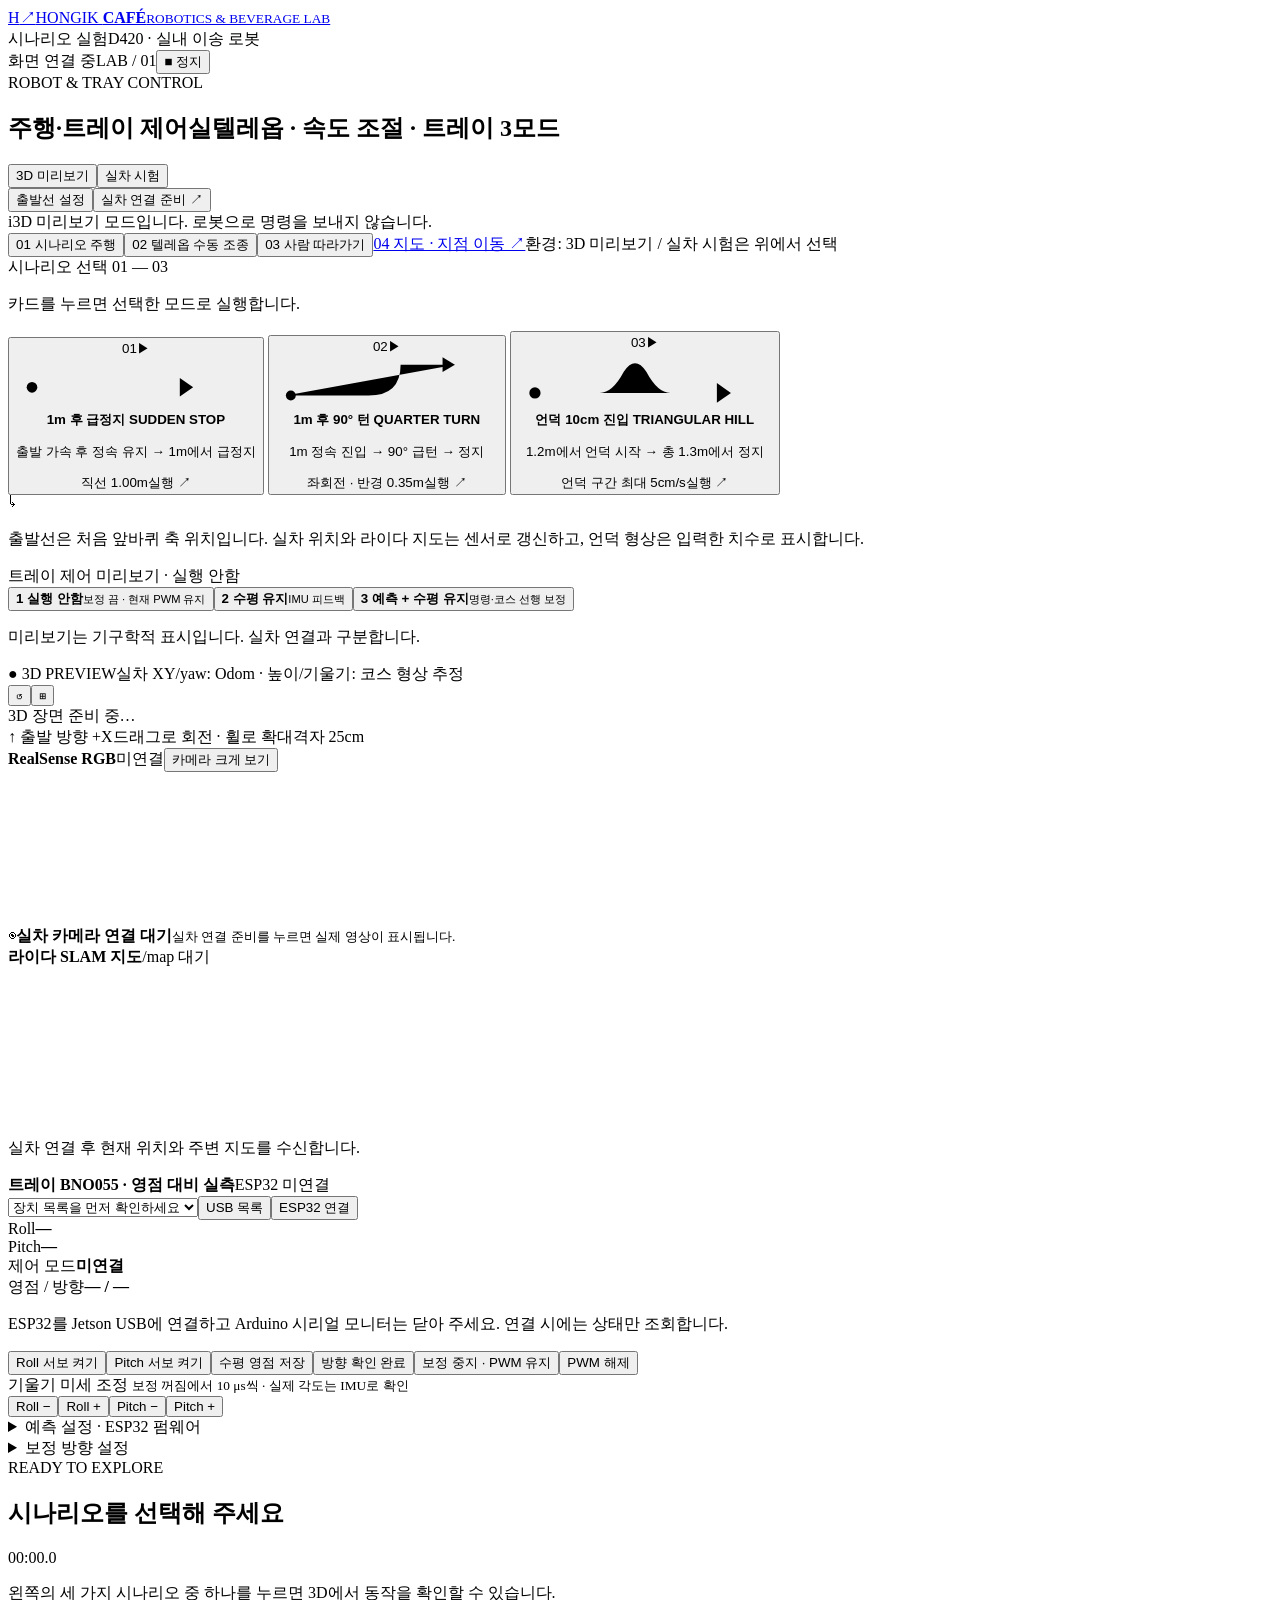
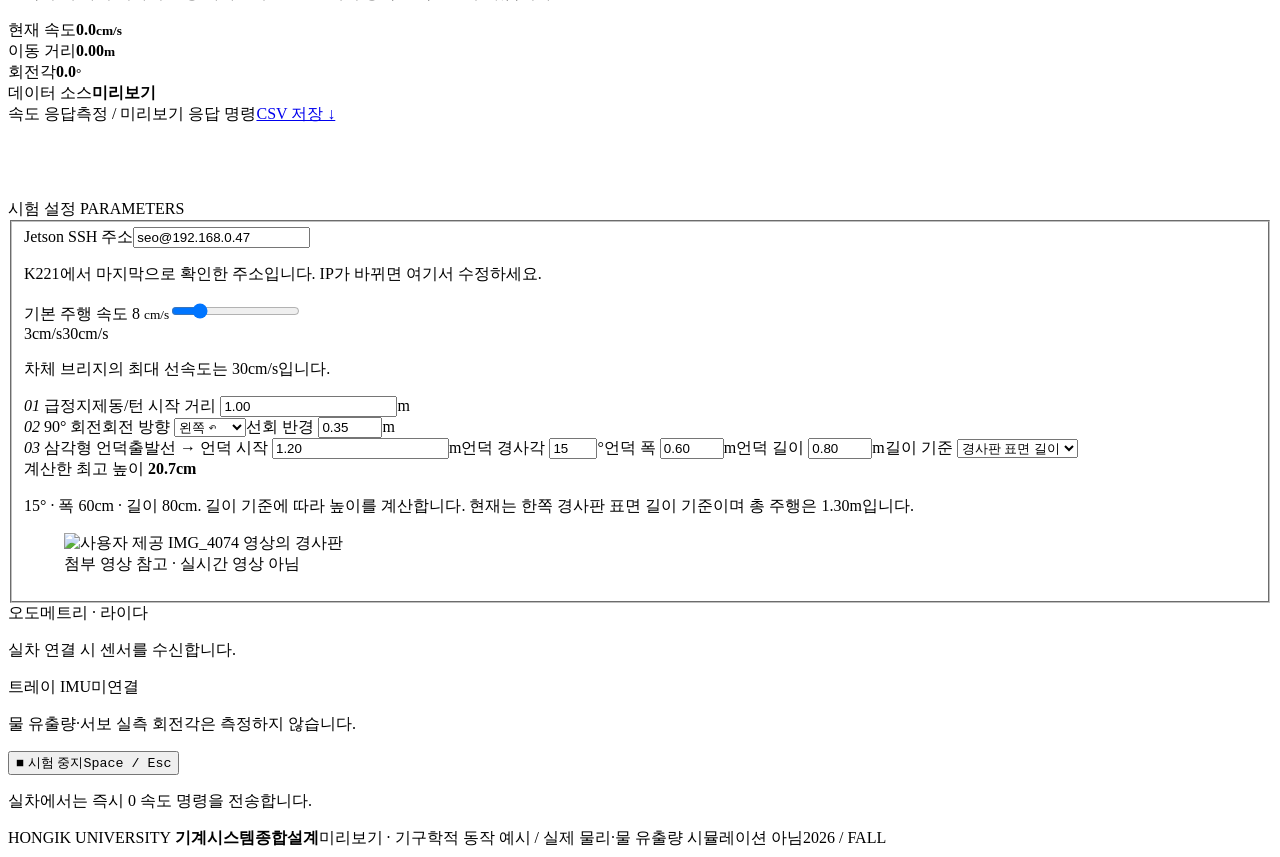
==== scenario_lab/web/index.html @ 2de27329 "Add L-route test with midpoint abrupt stop and verified restart Default to 12 cm/s with a 20 cm/s ro" ====
<!doctype html>
<html lang="ko">
<head>
  <meta charset="utf-8"><meta name="viewport" content="width=device-width, initial-scale=1">
  <title>HONGIK CAFÉ · 주행·트레이 제어실</title>
  <link rel="icon" href="/static/icon.svg" type="image/svg+xml">
  <link rel="stylesheet" href="/static/style.css">
  <script type="importmap">{"imports":{"three":"/static/vendor/three.module.js","three/addons/controls/OrbitControls.js":"/static/vendor/OrbitControls.js","three/addons/loaders/STLLoader.js":"/static/vendor/STLLoader.js"}}</script>
</head>
<body>
<header class="topbar">
  <a class="brand" href="/" aria-label="HONGIK CAFÉ 홈"><span class="brand-mark">H<span>↗</span></span><span>HONGIK <b>CAFÉ</b><small>ROBOTICS & BEVERAGE LAB</small></span></a>
  <div class="topnav"><span class="nav-active">시나리오 실험</span><span>D420 · 실내 이송 로봇</span></div>
  <div class="connection"><i id="link-dot"></i><span id="link-label">화면 연결 중</span><span class="version">LAB / 01</span><button id="quick-stop" class="quick-stop" aria-label="즉시 시험 중지">■ 정지</button></div>
</header>
<main>
  <section class="intro"><div><div class="eyebrow">ROBOT & TRAY CONTROL</div><h1>주행·트레이 제어실<span>텔레옵 · 속도 조절 · 트레이 3모드</span></h1></div>
    <div class="mode-controls"><div class="segmented" role="group" aria-label="실행 모드"><button id="preview-mode" class="selected" aria-pressed="true">3D 미리보기</button><button id="real-mode" aria-pressed="false">실차 시험</button></div><button id="reset-course" class="outline" title="정지한 현재 위치와 방향을 출발선으로 등록">출발선 설정</button><button id="connect" class="outline">실차 연결 준비 <span>↗</span></button></div>
  </section>
  <div id="notice" class="notice" role="status"><span class="notice-icon">i</span><span id="notice-text">3D 미리보기 모드입니다. 로봇으로 명령을 보내지 않습니다.</span></div>
  <div class="drive-switch" role="group" aria-label="주행 방식"><button data-drive="scenario" class="selected" aria-pressed="true">01 시나리오 주행</button><button data-drive="teleop" aria-pressed="false">02 텔레옵 수동 조종</button><button data-drive="follow" aria-pressed="false">03 사람 따라가기</button><a href="/navigation">04 지도 · 지점 이동 ↗</a><span>환경: 3D 미리보기 / 실차 시험은 위에서 선택</span></div>
  <div class="workspace">
    <aside class="scenario-panel" id="scenario-controls">
      <div class="section-title">시나리오 선택 <span>01 — 03</span></div>
      <p class="section-caption">카드를 누르면 선택한 모드로 실행합니다.</p>
      <button class="scenario-card active" data-run="brake" aria-label="급정지 시나리오 실행">
        <span class="card-top"><span class="card-number">01</span><span class="card-play">▶</span></span>
        <svg viewBox="0 0 180 38" class="route-icon" aria-hidden="true"><path d="M6 22H133"/><path d="M123 15l10 7-10 7"/><path class="stop-line" d="M151 7v30"/><circle cx="12" cy="22" r="4"/></svg>
        <strong>1m 후 급정지 <span>SUDDEN STOP</span></strong><p>출발 가속 후 정속 유지 → 1m에서 급정지</p><span class="card-meta"><span id="brake-summary">직선 1.00m</span><span>실행 ↗</span></span>
      </button>
      <button class="scenario-card" data-run="turn" aria-label="90도 회전 시나리오 실행">
        <span class="card-top"><span class="card-number">02</span><span class="card-play">▶</span></span>
        <svg viewBox="0 0 180 42" class="route-icon" aria-hidden="true"><path d="M8 32H75Q101 32 101 7H145"/><path d="M135 1l10 6-10 6"/><circle cx="12" cy="32" r="4"/></svg>
        <strong>1m 후 90° 턴 <span>QUARTER TURN</span></strong><p>1m 정속 진입 → 90° 급턴 → 정지</p><span class="card-meta"><span id="turn-summary">좌회전 · 반경 0.35m</span><span>실행 ↗</span></span>
      </button>
      <button class="scenario-card" data-run="bump" aria-label="언덕 10cm 진입 시나리오 실행">
        <span class="card-top"><span class="card-number">03</span><span class="card-play">▶</span></span>
        <svg viewBox="0 0 180 40" class="route-icon" aria-hidden="true"><path d="M8 29H58Q67 29 75 14Q83 2 91 14Q99 29 108 29H151"/><path d="M141 22l10 7-10 7"/><circle cx="12" cy="29" r="4"/></svg>
        <strong>언덕 10cm 진입 <span>TRIANGULAR HILL</span></strong><p>1.2m에서 언덕 시작 → 총 1.3m에서 정지</p><span class="card-meta"><span>언덕 구간 최대 5cm/s</span><span>실행 ↗</span></span>
      </button>
      <div class="sidebar-note"><span>↳</span><p>출발선은 처음 앞바퀴 축 위치입니다. 실차 위치와 라이다 지도는 센서로 갱신하고, 언덕 형상은 입력한 치수로 표시합니다.</p></div>
    </aside>
    <aside class="manual-panel" id="manual-controls" hidden>
      <div class="section-title">텔레옵 <span>WASD / ARROWS</span></div>
      <p class="section-caption">조종을 켠 뒤 키나 버튼을 누르고 있으세요.</p>
      <button id="teleop-arm" class="teleop-arm">수동 조종 켜기</button>
      <div class="teleop-pad" aria-label="누르는 동안 이동">
        <button data-motion="forward" class="pad-forward" aria-label="앞으로 이동">↑<small>W</small></button>
        <button data-motion="left" class="pad-left" aria-label="왼쪽 회전">↶<small>A</small></button>
        <button id="teleop-stop" class="pad-stop" aria-label="수동 조종 중지">■</button>
        <button data-motion="right" class="pad-right" aria-label="오른쪽 회전">↷<small>D</small></button>
        <button data-motion="backward" class="pad-backward" aria-label="뒤로 이동">↓<small>S</small></button>
      </div>
      <p id="teleop-status" class="teleop-status">조종 꺼짐 · 키 입력 대기</p>
      <div class="teleop-setting"><label for="teleop-speed">직진 속도 <output id="teleop-speed-label">8 cm/s</output></label><input id="teleop-speed" type="range" min="3" max="30" value="8" step="1"><div class="speed-presets"><button data-speed="3">3</button><button data-speed="5">5</button><button data-speed="8" class="selected">8</button><button data-speed="10">10</button><button data-speed="20">20</button><button data-speed="30">30</button></div><p>cm/s · 최대 30 · 조종 중에도 변경 가능</p></div>
      <div class="teleop-setting"><label for="teleop-yaw">회전 속도 <output id="teleop-yaw-label">0.20 rad/s</output></label><input id="teleop-yaw" type="range" min="0.05" max="0.30" value="0.20" step="0.01"></div>
      <p class="control-help">키를 놓으면 해당 축이 정지합니다.<br>Space / Esc: 전체 중지<br>창 전환·입력 끊김: 조종 종료</p>
    </aside>
    <aside class="follow-panel" id="follow-controls" hidden>
      <div class="section-title">사람 따라가기 <span>YOLO11n + D435</span></div>
      <p class="section-caption">실차 연결 후 한 사람만 카메라 앞에 서 주세요.</p>
      <button id="follow-prepare" class="teleop-arm">사람 검출 준비</button>
      <p id="follow-status" role="status">검출 대기</p>
      <label for="follow-distance">유지 거리 [m]</label>
      <input id="follow-distance" type="number" min="0.3" max="2" step="0.1" value="0.3">
      <button id="follow-arm" class="teleop-arm">이 사람 따라가기 시작</button>
      <button id="follow-stop" class="stop-button">■ 추종 정지</button>
      <p class="control-help">카메라에서 검출 신체 영역까지 기본 0.3m<br>멀어지면 전진 · 가까워지면 직선 후진<br>전진 최대 12cm/s · 후진 최대 6cm/s<br>근접 감속 · 앞뒤 공간이 부족하면 대기<br>잠깐 놓치면 멈추고 같은 대상 확인 후 재개<br>3초 이상 누락·다른 대상·정지 버튼: 종료<br>Space / Esc: 즉시 정지<br>장애물을 우회하는 경로 계획은 없습니다.</p>
    </aside>
    <section class="center-panel">
      <section class="tray-mode-strip" aria-label="트레이 제어 모드">
        <div class="section-title">트레이 제어 <span id="tray-control-state">미리보기 · 실행 안함</span></div>
        <div class="tray-mode-buttons"><button data-tray-mode="OFF" class="selected"><b>1 실행 안함</b><small>보정 끔 · 현재 PWM 유지</small></button><button data-tray-mode="LEVEL"><b>2 수평 유지</b><small>IMU 피드백</small></button><button data-tray-mode="PREDICTIVE"><b>3 예측 + 수평 유지</b><small>명령·코스 선행 보정</small></button></div>
        <p id="tray-control-note">미리보기는 기구학적 표시입니다. 실차 연결과 구분합니다.</p>
      </section>
      <div class="viewport" id="viewport">
        <div class="viewport-top"><span id="view-mode" class="view-badge">● 3D PREVIEW</span><span class="viewport-caption">실차 XY/yaw: Odom · 높이/기울기: 코스 형상 추정</span></div>
        <div class="view-tools"><button id="camera-reset" title="기본 시점" aria-label="기본 시점으로">↺</button><button id="camera-top" title="위에서 보기" aria-label="위에서 보기">⊞</button></div>
        <div id="canvas-loading">3D 장면 준비 중…</div>
        <div class="viewport-bottom"><span class="axis"><b>↑</b> 출발 방향 +X</span><span>드래그로 회전 · 휠로 확대</span><span class="scene-scale">격자 25cm</span></div>
        <div id="countdown" class="countdown" hidden><span>출발 준비</span><strong>2</strong></div>
      </div>
      <div class="live-media-row">
        <section class="camera-panel"><div class="media-heading"><strong>RealSense RGB</strong><span id="camera-status">미연결</span><button id="camera-enlarge" type="button">카메라 크게 보기</button></div><div class="camera-screen"><img id="camera-image" alt="Jetson RealSense 실시간 RGB 영상" hidden><svg id="follow-boxes" aria-label="최근 YOLO 사람 검출 영역" hidden></svg><div id="camera-placeholder"><span>◉</span><strong>실차 카메라 연결 대기</strong><small>실차 연결 준비를 누르면 실제 영상이 표시됩니다.</small></div></div></section>
        <section class="lidar-panel"><div class="media-heading"><strong>라이다 SLAM 지도</strong><span id="map-status">/map 대기</span></div><canvas id="lidar-map" aria-label="실제 SLAM 지도와 현재 차체 위치"></canvas><p id="map-placeholder">실차 연결 후 현재 위치와 주변 지도를 수신합니다.</p></section>
      </div>
      <section class="tray-panel">
        <div class="media-heading"><strong>트레이 BNO055 · 영점 대비 실측</strong><span id="tray-link">ESP32 미연결</span></div>
        <div class="tray-connection"><select id="tray-port" aria-label="Jetson에 연결한 ESP32 USB 장치"><option value="">장치 목록을 먼저 확인하세요</option></select><button id="tray-list">USB 목록</button><button id="tray-connect">ESP32 연결</button></div>
        <div class="tray-readings"><div><span>Roll</span><strong id="tray-roll">—</strong></div><div><span>Pitch</span><strong id="tray-pitch">—</strong></div><div><span>제어 모드</span><strong id="tray-mode">미연결</strong></div><div><span>영점 / 방향</span><strong id="tray-checks">— / —</strong></div></div>
        <p id="tray-detail">ESP32를 Jetson USB에 연결하고 Arduino 시리얼 모니터는 닫아 주세요. 연결 시에는 상태만 조회합니다.</p>
        <div class="tray-controls"><button data-tray="1">Roll 서보 켜기</button><button data-tray="2">Pitch 서보 켜기</button><button data-tray="g">수평 영점 저장</button><button data-tray="v" title="실물 보정 방향을 확인한 뒤 눌러 주세요">방향 확인 완료</button><button data-tray="x">보정 중지 · PWM 유지</button><button data-tray="s">PWM 해제</button></div>
        <div class="tray-nudge"><span>기울기 미세 조정 <small>보정 꺼짐에서 10 μs씩 · 실제 각도는 IMU로 확인</small></span><div><button data-tray="Q">Roll −</button><button data-tray="W">Roll +</button><button data-tray="E">Pitch −</button><button data-tray="R">Pitch +</button></div></div>
        <details class="prediction-settings"><summary>예측 설정 · ESP32 펌웨어</summary><div class="prediction-fields"><label>선행시간 [s]<input id="prediction-lead" type="number" min="0.05" max="0.50" step="0.05" value="0.20"></label><label>보정각 제한 [°]<input id="prediction-limit" type="number" min="0.5" max="8" step="0.5" value="5"></label><label>Roll 부호<select id="prediction-roll-sign"><option value="1">+1</option><option value="-1">−1</option></select></label><label>Pitch 부호<select id="prediction-pitch-sign"><option value="1">+1</option><option value="-1">−1</option></select></label><label class="check-line"><input id="prediction-swap" type="checkbox">예측 Roll/Pitch 축 맞바꿈</label></div><button id="prediction-apply">예측 설정 적용</button><p>예측 입력은 주행 명령과 입력한 코스 형상입니다. RealSense 깊이 분석은 연결하지 않았습니다. 수동 조종의 다음 키 입력이나 불시 정지를 미리 알지는 못합니다.</p><p id="firmware-note">실차 예측은 PROTO=2 앱용 펌웨어가 필요합니다. 기존 펌웨어의 수평 유지는 사용할 수 있습니다.</p><a class="firmware-download" href="/api/firmware.ino" download="esp32_app_control.ino">앱용 ESP32 펌웨어 다운로드 ↓</a></details>
        <details class="tray-directions"><summary>보정 방향 설정</summary><p>실물에서 방향을 확인하며 사용하세요. 반전 후에는 방향 확인을 다시 해야 합니다.</p><button data-tray="u">Roll 방향 반전</button><button data-tray="i">Pitch 방향 반전</button></details>
      </section>
      <div class="run-panel"><div class="run-heading"><div><span class="eyebrow" id="run-kind">READY TO EXPLORE</span><h2 id="run-stage">시나리오를 선택해 주세요</h2></div><span id="elapsed">00:00.0</span></div><div class="progress-track"><div id="progress"></div></div><p id="run-message">왼쪽의 세 가지 시나리오 중 하나를 누르면 3D에서 동작을 확인할 수 있습니다.</p>
        <div class="metrics"><div><span>현재 속도</span><strong id="metric-v">0.0<small>cm/s</small></strong></div><div><span>이동 거리</span><strong id="metric-d">0.00<small>m</small></strong></div><div><span>회전각</span><strong id="metric-yaw">0.0<small>°</small></strong></div><div><span>데이터 소스</span><strong id="metric-source" class="text-metric">미리보기</strong></div></div>
      </div>
      <div class="chart-panel"><div><span class="section-title">속도 응답</span><span class="chart-legend"><i></i>측정 / 미리보기 응답 <i></i>명령</span><a id="export" href="/api/export.csv" download>CSV 저장 ↓</a></div><canvas id="chart" height="70" aria-label="시간에 따른 명령 속도와 응답 속도 그래프"></canvas></div>
    </section>
    <aside class="settings-panel">
      <div class="section-title">시험 설정 <span>PARAMETERS</span></div>
      <fieldset id="settings"><div class="setting-group host-setting"><label for="jetson-host">Jetson SSH 주소</label><input id="jetson-host" class="remote-input" value="seo@192.168.0.47" placeholder="SJM.local 또는 현재 IP" spellcheck="false" autocomplete="off"><p>K221에서 마지막으로 확인한 주소입니다. IP가 바뀌면 여기서 수정하세요.</p></div><div class="setting-group"><label for="speed">기본 주행 속도 <output id="speed-label">8 <small>cm/s</small></output></label><input id="speed" type="range" min="3" max="30" step="1" value="8"><div class="range-labels"><span>3cm/s</span><span>30cm/s</span></div><p>차체 브리지의 최대 선속도는 30cm/s입니다.</p></div>
        <div class="setting-group"><span class="group-label"><i>01</i> 급정지</span><label for="distance">제동/턴 시작 거리 <span class="number-unit"><input id="distance" type="number" value="1.00" readonly>m</span></label></div>
        <div class="setting-group"><span class="group-label"><i>02</i> 90° 회전</span><label for="direction">회전 방향 <select id="direction"><option value="1">왼쪽 ↶</option><option value="-1">오른쪽 ↷</option></select></label><label for="radius">선회 반경 <span class="number-unit"><input id="radius" type="number" min="0.3" max="0.6" step="0.05" value="0.35">m</span></label></div>
        <div class="setting-group"><span class="group-label"><i>03</i> 삼각형 언덕</span><label for="bump-gap">출발선 → 언덕 시작 <span class="number-unit"><input id="bump-gap" type="number" value="1.20" readonly>m</span></label><label for="hill-angle">언덕 경사각 <span class="number-unit"><input id="hill-angle" type="number" min="1" max="25" step="1" value="15">°</span></label><label for="hill-span">언덕 폭 <span class="number-unit"><input id="hill-span" type="number" min="0.3" max="1.2" step="0.05" value="0.60">m</span></label><label for="hill-length">언덕 길이 <span class="number-unit"><input id="hill-length" type="number" min="0.2" max="1.5" step="0.05" value="0.80">m</span></label><label for="hill-length-mode">길이 기준 <select id="hill-length-mode"><option value="total_base">전체 바닥 길이</option><option value="single_run">오르막 수평 길이</option><option value="slope_surface" selected>경사판 표면 길이</option></select></label><div class="derived-height">계산한 최고 높이 <strong id="hill-height">20.7cm</strong></div><p id="bump-note">15° · 폭 60cm · 길이 80cm. 길이 기준에 따라 높이를 계산합니다. 현재는 한쪽 경사판 표면 길이 기준이며 총 주행은 1.30m입니다.</p><label class="check-line" id="bump-confirm-row" hidden><input id="bump-confirm" type="checkbox">실측 치수·1.2m 정렬·언덕 위 정지 유지 상태를 확인했어요</label></div>
      <figure class="hill-reference"><img src="/static/assets/hill_reference.jpg" alt="사용자 제공 IMG_4074 영상의 경사판"><figcaption>첨부 영상 참고 · 실시간 영상 아님</figcaption></figure></fieldset>
      <div class="sensor-block"><div><span>오도메트리 · 라이다</span><i id="sensor-dot"></i></div><p id="sensor-label">실차 연결 시 센서를 수신합니다.</p><div><span>트레이 IMU</span><span id="tray-short" class="off-label">미연결</span></div><p>물 유출량·서보 실측 회전각은 측정하지 않습니다.</p></div>
      <button id="stop" class="stop-button"><span>■ 시험 중지</span><kbd>Space / Esc</kbd></button><p class="stop-note">실차에서는 즉시 0 속도 명령을 전송합니다.</p>
    </aside>
  </div>
  <footer><span>HONGIK UNIVERSITY <b>기계시스템종합설계</b></span><span id="footer-status">미리보기 · 기구학적 동작 예시 / 실제 물리·물 유출량 시뮬레이션 아님</span><span>2026 / FALL</span></footer>
</main>
<script type="module" src="/static/app.js"></script>
</body></html>
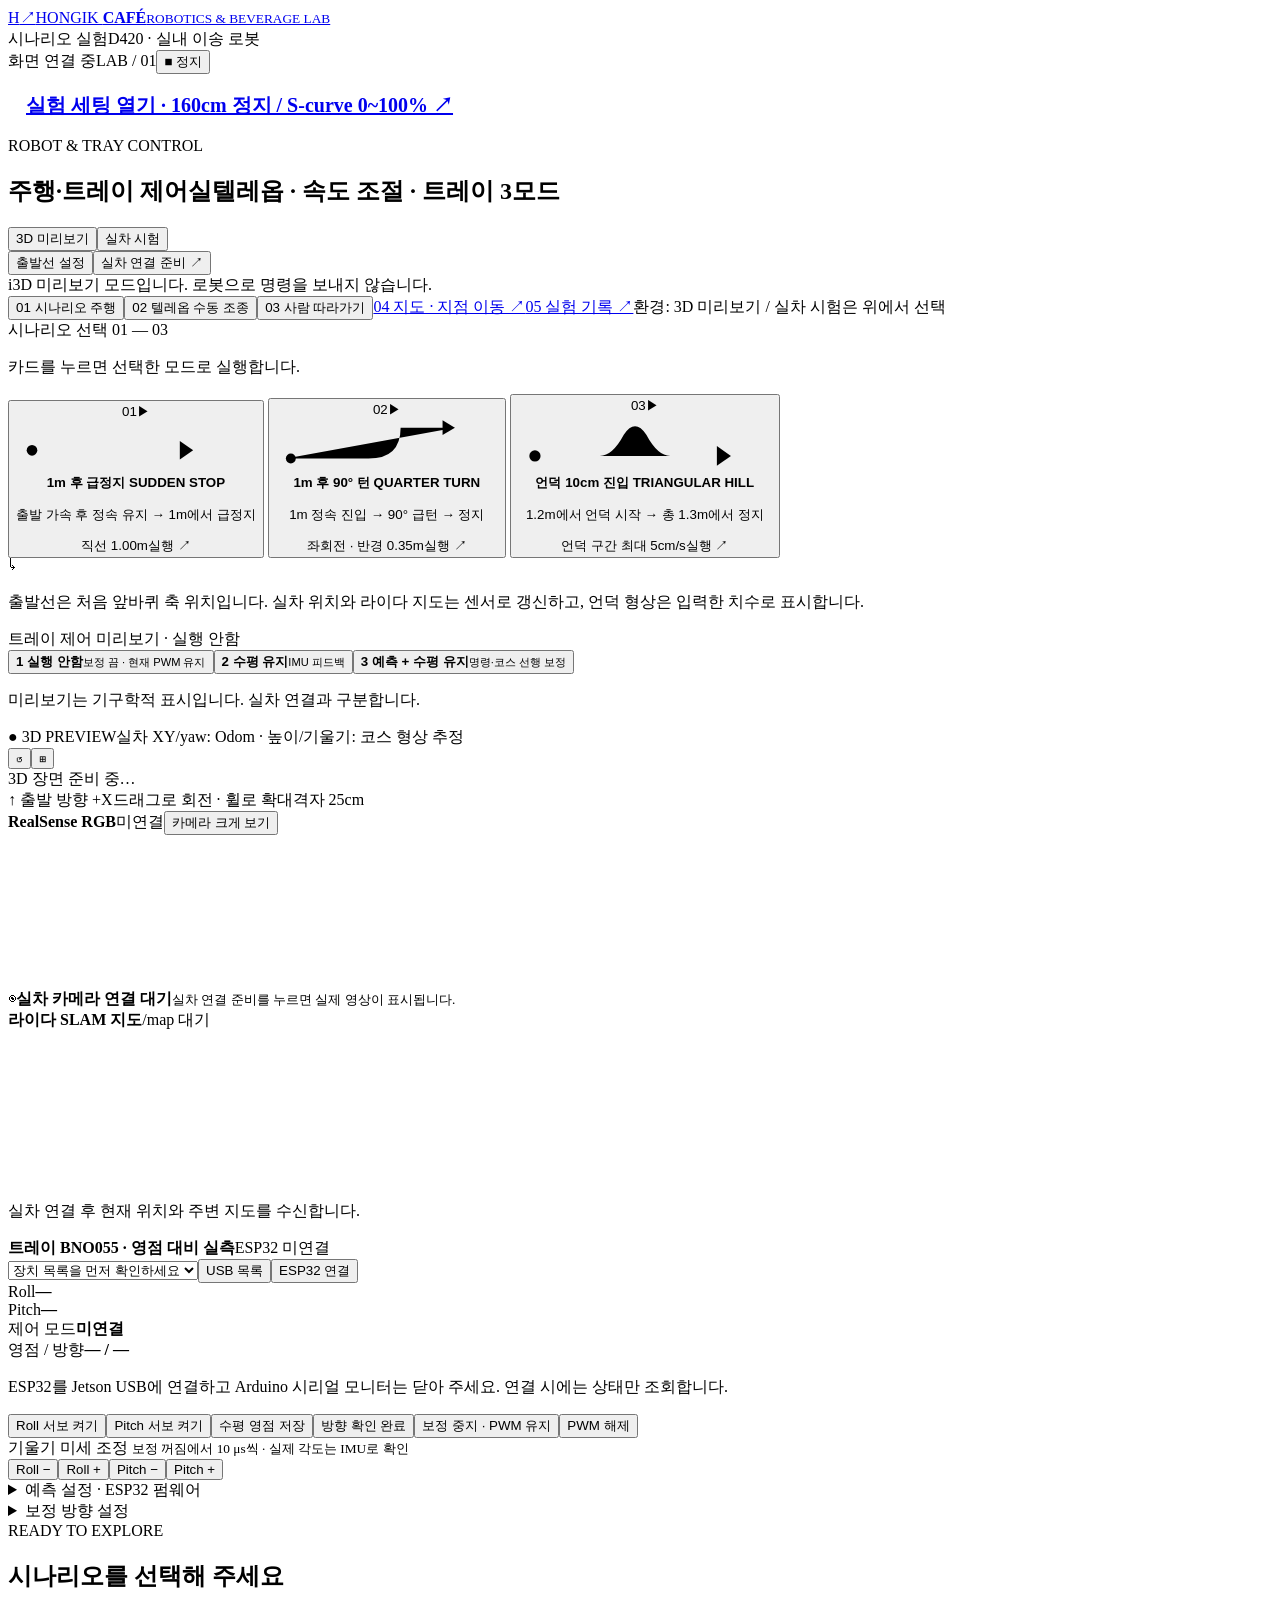
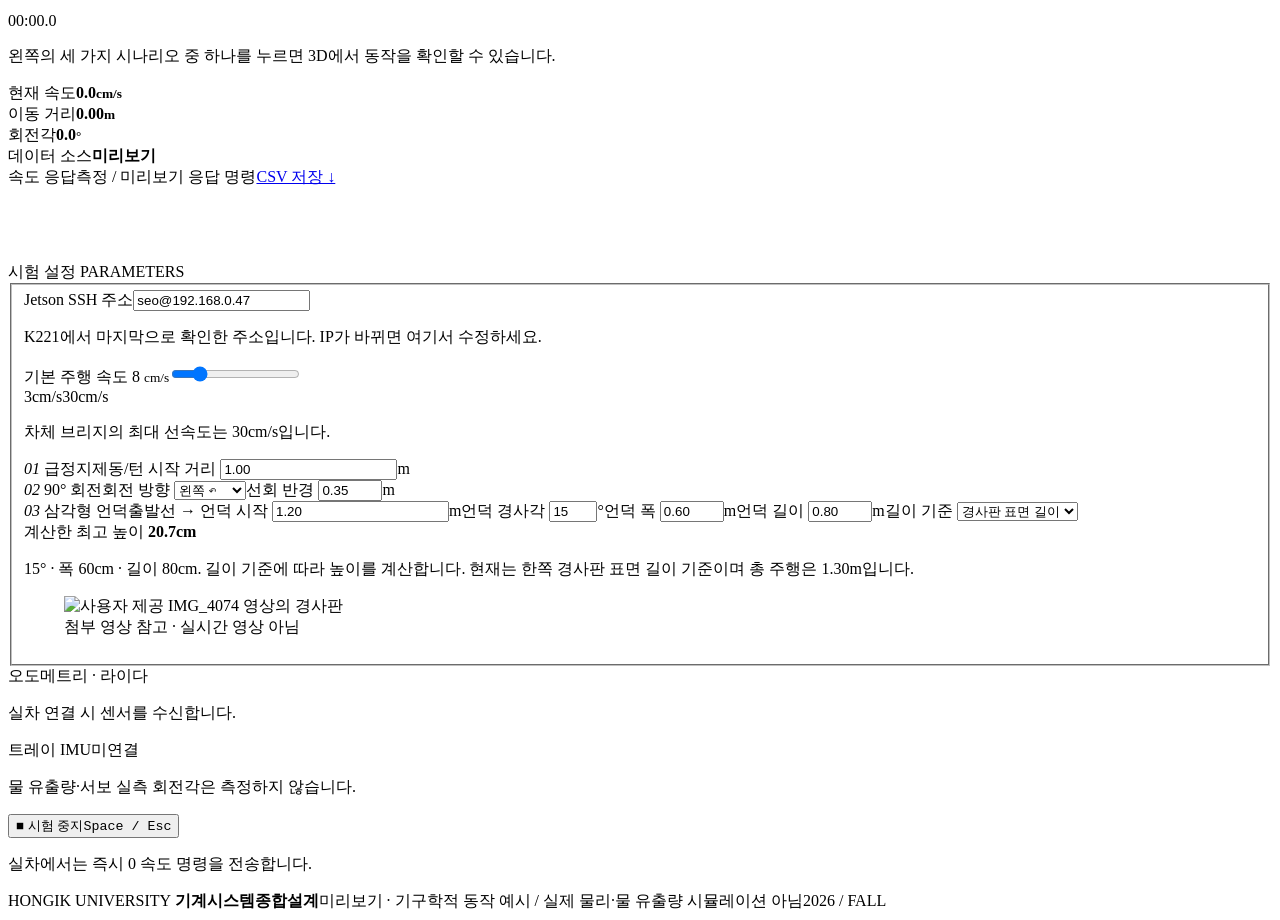
==== commit 7fca4337: "Add experiment setup, 160 cm stop calibration, adjustable S-curve and faster yaw control" ====
--- a/scenario_lab/web/index.html
+++ b/scenario_lab/web/index.html
@@ -13,12 +13,12 @@
   <div class="topnav"><span class="nav-active">시나리오 실험</span><span>D420 · 실내 이송 로봇</span></div>
   <div class="connection"><i id="link-dot"></i><span id="link-label">화면 연결 중</span><span class="version">LAB / 01</span><button id="quick-stop" class="quick-stop" aria-label="즉시 시험 중지">■ 정지</button></div>
 </header>
-<main>
+<a href="/experiment-setup" target="_blank" rel="noopener" style="display:block;padding:18px;font-size:20px;font-weight:bold">실험 세팅 열기 · 160cm 정지 / S-curve 0~100% ↗</a><main>
   <section class="intro"><div><div class="eyebrow">ROBOT & TRAY CONTROL</div><h1>주행·트레이 제어실<span>텔레옵 · 속도 조절 · 트레이 3모드</span></h1></div>
     <div class="mode-controls"><div class="segmented" role="group" aria-label="실행 모드"><button id="preview-mode" class="selected" aria-pressed="true">3D 미리보기</button><button id="real-mode" aria-pressed="false">실차 시험</button></div><button id="reset-course" class="outline" title="정지한 현재 위치와 방향을 출발선으로 등록">출발선 설정</button><button id="connect" class="outline">실차 연결 준비 <span>↗</span></button></div>
   </section>
   <div id="notice" class="notice" role="status"><span class="notice-icon">i</span><span id="notice-text">3D 미리보기 모드입니다. 로봇으로 명령을 보내지 않습니다.</span></div>
-  <div class="drive-switch" role="group" aria-label="주행 방식"><button data-drive="scenario" class="selected" aria-pressed="true">01 시나리오 주행</button><button data-drive="teleop" aria-pressed="false">02 텔레옵 수동 조종</button><button data-drive="follow" aria-pressed="false">03 사람 따라가기</button><a href="/navigation">04 지도 · 지점 이동 ↗</a><span>환경: 3D 미리보기 / 실차 시험은 위에서 선택</span></div>
+  <div class="drive-switch" role="group" aria-label="주행 방식"><button data-drive="scenario" class="selected" aria-pressed="true">01 시나리오 주행</button><button data-drive="teleop" aria-pressed="false">02 텔레옵 수동 조종</button><button data-drive="follow" aria-pressed="false">03 사람 따라가기</button><a href="/navigation">04 지도 · 지점 이동 ↗</a><a href="/experiments" target="_blank" rel="noopener">05 실험 기록 ↗</a><span>환경: 3D 미리보기 / 실차 시험은 위에서 선택</span></div>
   <div class="workspace">
     <aside class="scenario-panel" id="scenario-controls">
       <div class="section-title">시나리오 선택 <span>01 — 03</span></div>
@@ -84,7 +84,7 @@
         <section class="camera-panel"><div class="media-heading"><strong>RealSense RGB</strong><span id="camera-status">미연결</span><button id="camera-enlarge" type="button">카메라 크게 보기</button></div><div class="camera-screen"><img id="camera-image" alt="Jetson RealSense 실시간 RGB 영상" hidden><svg id="follow-boxes" aria-label="최근 YOLO 사람 검출 영역" hidden></svg><div id="camera-placeholder"><span>◉</span><strong>실차 카메라 연결 대기</strong><small>실차 연결 준비를 누르면 실제 영상이 표시됩니다.</small></div></div></section>
         <section class="lidar-panel"><div class="media-heading"><strong>라이다 SLAM 지도</strong><span id="map-status">/map 대기</span></div><canvas id="lidar-map" aria-label="실제 SLAM 지도와 현재 차체 위치"></canvas><p id="map-placeholder">실차 연결 후 현재 위치와 주변 지도를 수신합니다.</p></section>
       </div>
-      <section class="tray-panel">
+      <section class="tray-panel" id="tray-sensors">
         <div class="media-heading"><strong>트레이 BNO055 · 영점 대비 실측</strong><span id="tray-link">ESP32 미연결</span></div>
         <div class="tray-connection"><select id="tray-port" aria-label="Jetson에 연결한 ESP32 USB 장치"><option value="">장치 목록을 먼저 확인하세요</option></select><button id="tray-list">USB 목록</button><button id="tray-connect">ESP32 연결</button></div>
         <div class="tray-readings"><div><span>Roll</span><strong id="tray-roll">—</strong></div><div><span>Pitch</span><strong id="tray-pitch">—</strong></div><div><span>제어 모드</span><strong id="tray-mode">미연결</strong></div><div><span>영점 / 방향</span><strong id="tray-checks">— / —</strong></div></div>
